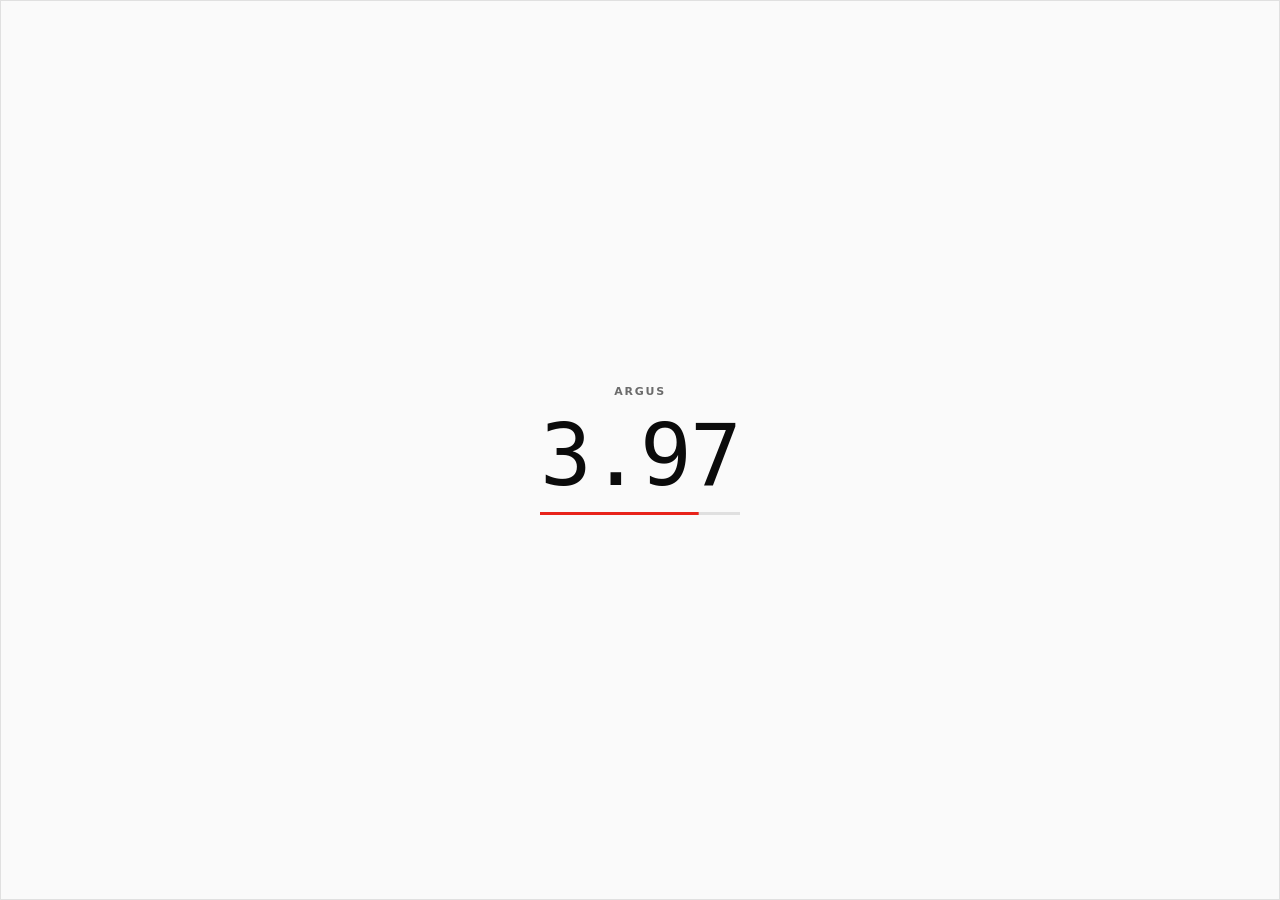
==== web/countdown.html @ e4b33c19 "added a countdown to mask bootup" ====
<!DOCTYPE html>
<html lang="en">
<head>
<meta charset="UTF-8">
<title>Argus</title>
<script>
  (() => {
    try {
      const saved = localStorage.getItem('argus-theme');
      const theme = saved === 'light' || saved === 'dark'
        ? saved
        : (window.matchMedia && window.matchMedia('(prefers-color-scheme: light)').matches ? 'light' : 'dark');
      document.documentElement.setAttribute('data-theme', theme);
    } catch (e) {}
  })();
</script>
<link rel="stylesheet" href="style.css">
<style>
  html, body {
    height: 100%;
    width: 100%;
    overflow: hidden;
    cursor: default;
    user-select: none;
    -webkit-user-select: none;
  }
  .popup {
    height: 100%;
    width: 100%;
    display: flex;
    flex-direction: column;
    align-items: center;
    justify-content: center;
    gap: 14px;
    border: 1px solid var(--line);
    box-sizing: border-box;
  }
  .popup-brand {
    font-size: 11px;
    font-weight: 700;
    letter-spacing: 0.16em;
    text-transform: uppercase;
    color: var(--muted);
  }
  .popup-number {
    font-family: var(--font-mono);
    font-size: 86px;
    font-weight: 500;
    letter-spacing: -0.02em;
    font-variant-numeric: tabular-nums;
    line-height: 1;
    color: var(--ink);
  }
  .popup-bar {
    width: 200px;
    height: 3px;
    background: var(--line);
    overflow: hidden;
  }
  .popup-bar-fill {
    height: 100%;
    width: 100%;
    background: var(--accent);
    transform-origin: left center;
  }
</style>
</head>
<body>
  <div class="popup">
    <span class="popup-brand">Argus</span>
    <div class="popup-number" id="popupNumber">5.00</div>
    <div class="popup-bar"><div class="popup-bar-fill" id="popupBarFill"></div></div>
  </div>

<script>
(() => {
  const DURATION_MS = 5000;
  const numberEl = document.getElementById('popupNumber');
  const fillEl = document.getElementById('popupBarFill');
  let start = null;

  function frame(ts) {
    if (start === null) start = ts;
    const elapsed = ts - start;
    const remaining = Math.max(0, DURATION_MS - elapsed) / 1000;
    numberEl.textContent = remaining.toFixed(2);
    fillEl.style.transform = `scaleX(${Math.max(0, remaining * 1000 / DURATION_MS)})`;
    if (elapsed < DURATION_MS) {
      requestAnimationFrame(frame);
    }
  }
  requestAnimationFrame(frame);

  // Every time the popup is shown again (pywebview re-shows a hidden
  // window rather than recreating it), reset the run so a second session
  // gets a fresh 5.00 -> 0.00 instead of freezing at 0.00.
  document.addEventListener('visibilitychange', () => {
    if (document.visibilityState === 'visible') {
      start = null;
      requestAnimationFrame(frame);
    }
  });
})();
</script>
</body>
</html>
---- web/style.css ----
:root {
  --bg: #0B0B0B;
  --ink: #FAFAFA;
  --accent: #E8231A;
  --muted: #7C7C7C;
  --line: #262626;
  --rule: 1px solid #262626;
  --field-line: #3A3A3A;
  --placeholder: #565656;
  --check-box-line: #5A5A5A;
  --thumb-bg: #141414;
  --thumb-line: #3A3A3A;
  --btn-line: #3A3A3A;
  --banner-plain-bg: #170A09;
  --banner-plain-ink: #FF6A60;
  --font-sans: "Helvetica Neue", Inter, -apple-system, system-ui, Arial, sans-serif;
  --font-mono: ui-monospace, "SF Mono", Menlo, monospace;
}

:root[data-theme="light"] {
  --bg: #FAFAFA;
  --ink: #0B0B0B;
  --accent: #E8231A;
  --muted: #6B6B6B;
  --line: #E0E0E0;
  --rule: 1px solid #E0E0E0;
  --field-line: #C7C7C7;
  --placeholder: #9A9A9A;
  --check-box-line: #A0A0A0;
  --thumb-bg: #EDEDED;
  --thumb-line: #C7C7C7;
  --btn-line: #C7C7C7;
  --banner-plain-bg: #FDEDEB;
  --banner-plain-ink: #B0161B;
}

html { background: var(--bg); }
* { transition: background-color 0.15s ease, border-color 0.15s ease, color 0.15s ease; }

* { box-sizing: border-box; }

html, body {
  margin: 0;
  padding: 0;
  background: var(--bg);
  color: var(--ink);
  font-family: var(--font-sans);
  -webkit-font-smoothing: antialiased;
}

button, input { font-family: inherit; border-radius: 0; }

.app { padding: 0 0 28px; }

/* ---------- bands separated by hairlines ---------- */
.band { padding: 16px 24px; border-bottom: var(--rule); }

/* ---------- topbar ---------- */
.topbar {
  display: flex;
  align-items: baseline;
  justify-content: space-between;
  padding: 12px 24px;
  border-bottom: var(--rule);
}
.brand {
  font-size: 13px;
  font-weight: 700;
  letter-spacing: 0.14em;
  text-transform: uppercase;
}
.clock {
  font-family: var(--font-mono);
  font-size: 12px;
  font-variant-numeric: tabular-nums;
  color: var(--muted);
}
.topbar .link-btn {
  display: inline;
  width: auto;
  margin-top: 0;
}
.topbar-right {
  display: flex;
  align-items: center;
  gap: 12px;
}
.theme-toggle {
  display: flex;
  align-items: center;
  justify-content: center;
  width: 22px;
  height: 22px;
  padding: 0;
  border: 1px solid var(--btn-line);
  background: transparent;
  color: var(--ink);
  font-size: 12px;
  line-height: 1;
  cursor: pointer;
  border-radius: 50%;
}
.theme-toggle:hover { border-color: var(--accent); color: var(--accent); }

/* ---------- hero ---------- */
.hero {
  display: flex;
  align-items: flex-end;
  justify-content: space-between;
  gap: 16px;
  padding: 26px 24px 18px;
}
.headline {
  font-size: 40px;
  line-height: 0.95;
  font-weight: 700;
  letter-spacing: -0.035em;
  text-transform: lowercase;
}
.countdown {
  font-family: var(--font-mono);
  font-size: 34px;
  font-weight: 500;
  letter-spacing: -0.02em;
  font-variant-numeric: tabular-nums;
  white-space: nowrap;
}

/* ---------- progress ---------- */
.progress-track {
  height: 4px;
  width: 100%;
  background: transparent;
  border-bottom: var(--rule);
}
.progress-fill {
  height: 4px;
  width: 0%;
  background: var(--accent);
  transition: width 0.4s linear;
}

/* ---------- banners ---------- */
.banner {
  display: none;
  padding: 9px 24px;
  background: var(--accent);
  color: #FFFFFF;
  font-size: 11px;
  font-weight: 700;
  letter-spacing: 0.08em;
  text-transform: uppercase;
  border-bottom: 1px solid var(--accent);
}
.banner.visible { display: block; }
.banner.plain {
  background: var(--banner-plain-bg);
  color: var(--banner-plain-ink);
  border-bottom: var(--rule);
  border-left: 3px solid var(--accent);
  text-transform: none;
  letter-spacing: 0.01em;
  font-weight: 400;
  font-size: 12px;
  line-height: 1.45;
}

/* ---------- fields ---------- */
.field-row { display: flex; gap: 28px; }
.field { flex: 1; display: flex; flex-direction: column; gap: 7px; }
.field-narrow { flex: 0 0 92px; }

.label {
  font-size: 10px;
  font-weight: 700;
  letter-spacing: 0.12em;
  text-transform: uppercase;
  color: var(--muted);
}

.field input {
  border: none;
  border-bottom: 1px solid var(--field-line);
  background: transparent;
  color: var(--ink);
  padding: 5px 0 7px;
  font-size: 15px;
  outline: none;
}
.field input::placeholder { color: var(--placeholder); }
.field input:focus { border-bottom: 2px solid var(--accent); padding-bottom: 6px; }
.field input[type="number"] { font-family: var(--font-mono); }

/* ---------- square checkbox toggles ---------- */
.toggles { display: flex; flex-direction: column; gap: 13px; }
.check {
  display: flex;
  align-items: flex-start;
  gap: 10px;
  background: none;
  border: none;
  padding: 0;
  cursor: pointer;
  text-align: left;
}
.check-box {
  width: 14px;
  height: 14px;
  margin-top: 1px;
  border: 1px solid var(--check-box-line);
  flex-shrink: 0;
  background: transparent;
}
.check[data-on="true"] .check-box { background: var(--accent); border-color: var(--accent); }
.check-text { font-size: 13px; color: var(--ink); }
.check-note { font-size: 11px; color: var(--muted); display: block; margin-top: 2px; }

/* ---------- live detection readout ---------- */
.diag { display: flex; gap: 26px; margin: 9px 0 7px; }
.diag-item { display: flex; flex-direction: column; gap: 3px; }
.diag-k {
  font-size: 9px;
  letter-spacing: 0.1em;
  text-transform: uppercase;
  color: var(--placeholder);
}
.diag-v {
  font-family: var(--font-mono);
  font-size: 13px;
  font-variant-numeric: tabular-nums;
  color: var(--muted);
}
.diag-v.hot { color: var(--accent); font-weight: 700; }
.diag-v.on  { color: var(--ink); }

/* ---------- stats ---------- */
.stats { display: flex; gap: 44px; }
.stat { display: flex; flex-direction: column; gap: 6px; }
.stat-value {
  font-family: var(--font-mono);
  font-size: 14px;
  font-variant-numeric: tabular-nums;
}

/* ---------- camera ---------- */
.camera-band { display: flex; gap: 18px; align-items: center; }
.thumb {
  width: 104px;
  height: 78px;
  border: 1px solid var(--thumb-line);
  position: relative;
  overflow: hidden;
  flex-shrink: 0;
  background: var(--thumb-bg);
}
.thumb img {
  width: 100%;
  height: 100%;
  object-fit: cover;
  display: none;
  /* black & white duotone */
  filter: grayscale(1) contrast(1.15) brightness(0.95);
}
.thumb img.visible { display: block; }
.thumb-placeholder {
  position: absolute;
  inset: 0;
  display: flex;
  align-items: center;
  justify-content: center;
  font-size: 9px;
  letter-spacing: 0.1em;
  text-transform: uppercase;
  color: var(--placeholder);
}
.camera-meta { display: flex; flex-direction: column; gap: 6px; }
.mono-small {
  font-family: var(--font-mono);
  font-size: 12px;
  color: var(--muted);
}

/* ---------- controls ---------- */
.controls { display: flex; gap: 12px; }
.focus-row { display: flex; gap: 12px; margin: 9px 0 7px; }
.btn {
  flex: 1;
  padding: 13px 12px;
  font-size: 12px;
  font-weight: 700;
  letter-spacing: 0.12em;
  text-transform: uppercase;
  cursor: pointer;
  border: 1px solid var(--btn-line);
  background: transparent;
  color: var(--ink);
  transition: background 0.12s ease, color 0.12s ease, border-color 0.12s ease;
}
.btn-primary { background: var(--accent); border-color: var(--accent); color: #FFFFFF; }
.btn-primary:not(:disabled):hover { background: #FF3A31; border-color: #FF3A31; }
.btn-secondary:not(:disabled):hover {
  background: var(--ink); color: var(--bg); border-color: var(--ink);
}
.btn:disabled { opacity: 0.28; cursor: default; }

.link-btn {
  display: block;
  width: 100%;
  margin-top: 14px;
  padding: 6px 0;
  background: none;
  border: none;
  color: var(--muted);
  font-size: 11px;
  letter-spacing: 0.06em;
  cursor: pointer;
}
.link-btn:not(:disabled):hover { color: var(--accent); }
.link-btn:disabled { opacity: 0.3; cursor: default; }

/* ---------- status ---------- */
.status {
  padding: 14px 24px 0;
  font-size: 12px;
  color: var(--muted);
  min-height: 18px;
  line-height: 1.45;
}
.status.error {
  color: var(--accent);
  font-weight: 600;
}
.field input.error {
  border-bottom-color: var(--accent);
  animation: shake 0.3s;
}
@keyframes shake {
  25% { transform: translateX(-4px); }
  75% { transform: translateX(4px); }
}
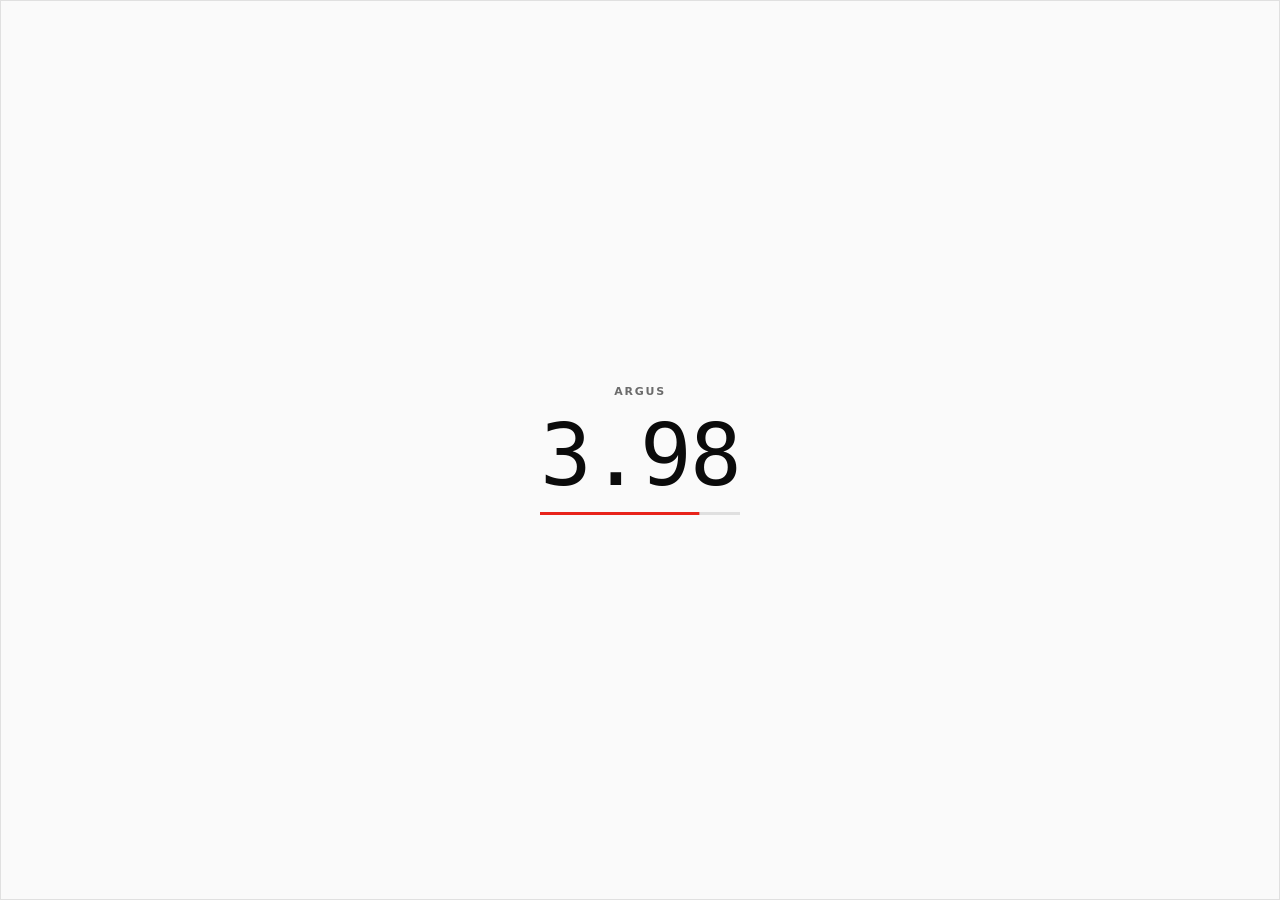
==== commit 5a9d9100: "fixed theme confilcts" ====
--- a/web/countdown.html
+++ b/web/countdown.html
@@ -13,6 +13,16 @@
       document.documentElement.setAttribute('data-theme', theme);
     } catch (e) {}
   })();
+  // Created once at startup and only ever shown/hidden, never reloaded, so
+  // it needs to hear about a theme flip made later in the main window. The
+  // 'storage' event fires in every other same-origin document when one of
+  // them calls localStorage.setItem, which is exactly what the toggle in
+  // app.js does.
+  window.addEventListener('storage', (e) => {
+    if (e.key === 'argus-theme' && (e.newValue === 'light' || e.newValue === 'dark')) {
+      document.documentElement.setAttribute('data-theme', e.newValue);
+    }
+  });
 </script>
 <link rel="stylesheet" href="style.css">
 <style>
